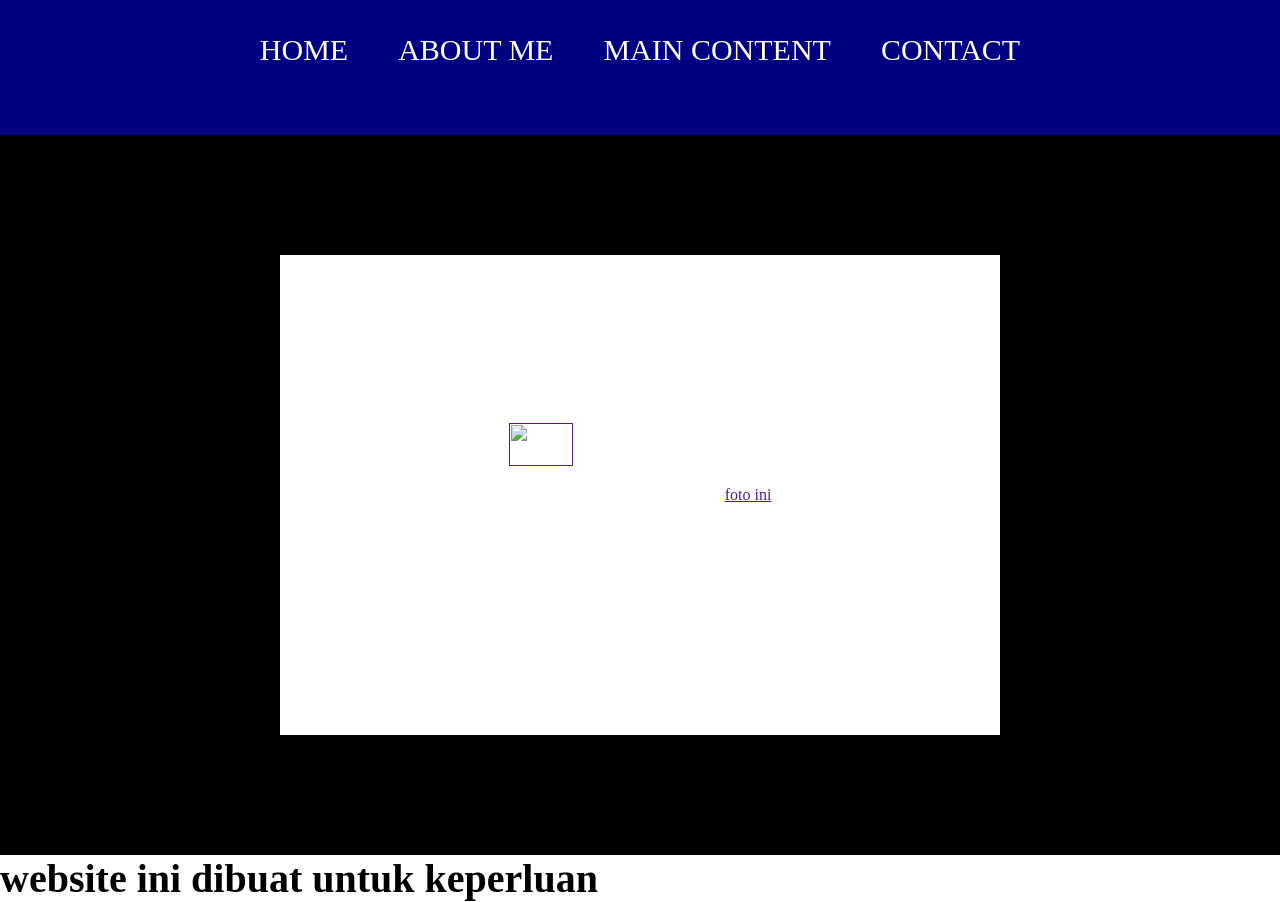
==== index.html @ 2e7325b8 "umkm jaya" ====
<!DOCTYPE html>
<html>

<head>
    <title>Website.UMKM</title>
    <link rel="stylesheet" href="style.css" />
</head>
<body>
    <div class="container">
    <!-- NAVIGATION BAR -->
    <div class="navbar-container">
        <ul class="ul-navbar">
            <li class="li-navbar">
                <a href="#" class="a-navbar">HOME</a>
            </li>
            <li class="li-navbar">
                <a href="about.html" class="a-navbar">ABOUT ME</a>
            <li class="li-navbar">
                <a href="main.html" class="a-navbar">MAIN CONTENT</a>
            </li>
            <li class="li-navbar">
                <a href="contact.html" class="a-navbar">CONTACT</a>
            </li>
        </ul>
    </div>
    <!-- NAVIGATION SELESAI -->

    <!-- CONTENT 1 -->
    <div class="container-content">
        <a href="" class="a-content">
            <img src="" class="img-content" />
            <p>foto ini</p>
        </a>

    </div>
    <!-- content 1 end -->

    <!-- footer -->
    <div class="content-footer">
        <h1 class="h1-footer">website ini dibuat untuk keperluan</h1>
    </div>
    <!-- footer end -->
    </div>
</body>

</html>
---- style.css ----
*,
html {
    margin: 0;
    padding: 0;
}

.container {}

.navbar-container {
    background-color: navy;
    width: 100%;
    height: 15vh;
}

.ul-navbar {
    display: flex;
    height: 100px;
    justify-content: center;
    align-items: center;
}

.li-navbar {
    list-style-type: none;
    padding: 20px;
    margin: 5px;
    color: white;
    font-size: 30px;
}

.li-navbar:hover {
    background-color: maroon;
    transition: .5s ease-in-out;
    transition-delay: .1s;
    border-radius: 8px;
}

.a-navbar {
    color: white;
    text-decoration: none;
}

.container-content {
    background-color: black;
    display: flex;
    justify-content: center;
    align-items: center;
    height: 80vh;
}

.a-content{
    background-color: white;
    width: 720px;
    height: 480px;
    display: flex;
    justify-content: center;
    align-items: center;
}

.img-content {
    width: 30%;
    height: 30%;
}

.container-footer {
height: 10vh;
background-color: crimson;
display: flex;
justify-content: center;
align-items: center;
}

.h1-footer {
font-size: 40px;
}
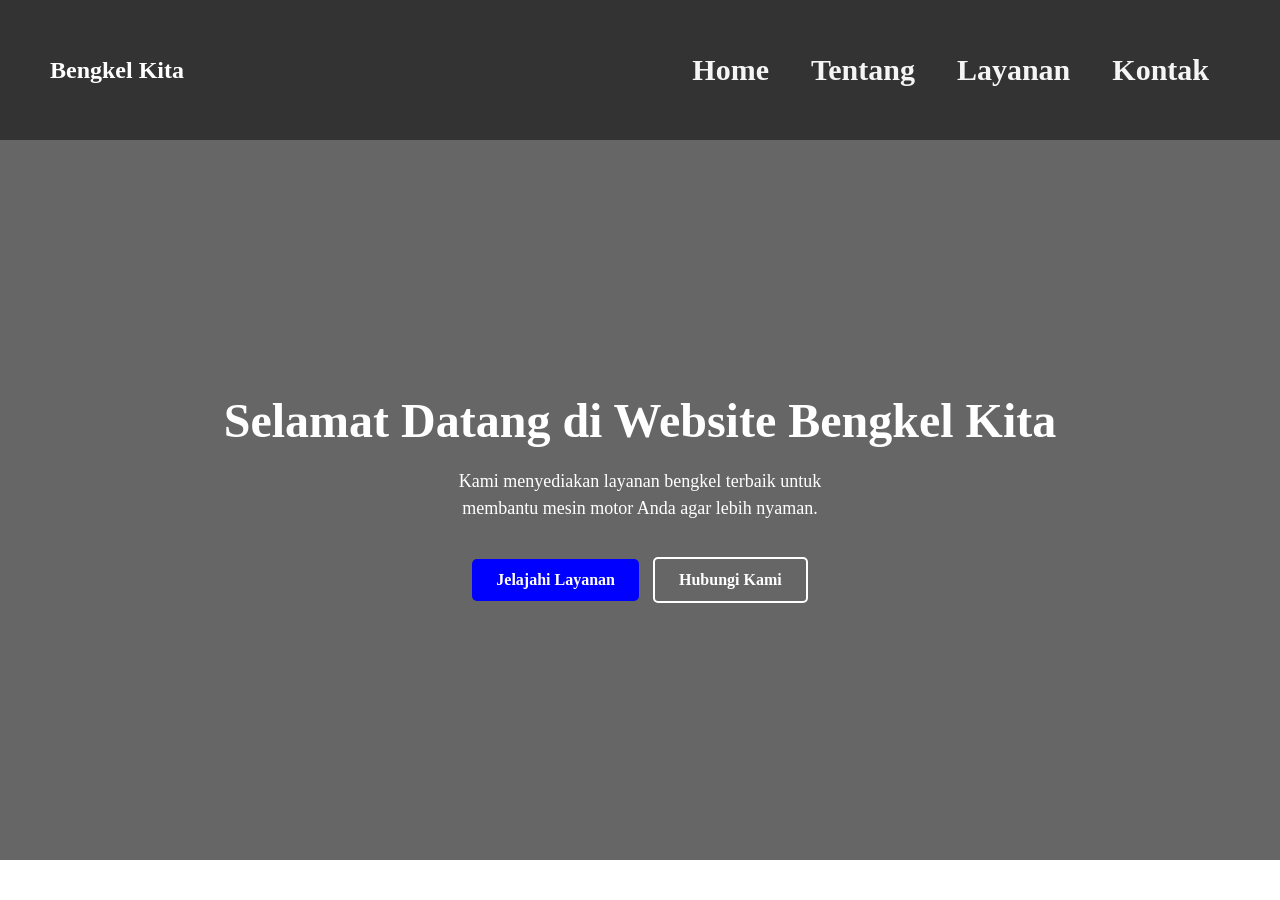
==== commit 08367b26: "umkm jaya" ====
--- a/index.html
+++ b/index.html
@@ -8,37 +8,40 @@
 <body>
     <div class="container">
     <!-- NAVIGATION BAR -->
-    <div class="navbar-container">
+     <header>
+     <div class="logo">Bengkel Kita</div>
+     <nav>
         <ul class="ul-navbar">
             <li class="li-navbar">
-                <a href="#" class="a-navbar">HOME</a>
+                <a href="#home" class="a-navbar">Home</a>
             </li>
             <li class="li-navbar">
-                <a href="about.html" class="a-navbar">ABOUT ME</a>
+                <a href="about.html" class="a-navbar">Tentang</a>
             <li class="li-navbar">
-                <a href="main.html" class="a-navbar">MAIN CONTENT</a>
+                <a href="main.html" class="a-navbar">Layanan</a>
             </li>
             <li class="li-navbar">
-                <a href="contact.html" class="a-navbar">CONTACT</a>
+                <a href="contact.html" class="a-navbar">Kontak</a>
             </li>
         </ul>
-    </div>
+      </nav>
+    </header>
     <!-- NAVIGATION SELESAI -->
 
     <!-- CONTENT 1 -->
-    <div class="container-content">
-        <a href="" class="a-content">
-            <img src="" class="img-content" />
-            <p>foto ini</p>
-        </a>
-
+  <section id="home" class="hero">
+    <div class="hero-content">
+      <h1>Selamat Datang di Website Bengkel Kita</h1>
+      <p>Kami menyediakan layanan bengkel terbaik untuk membantu mesin motor Anda agar lebih nyaman.</p>
+      <div class="cta-buttons">
+        <a href="main.html" class="btn btn-primary">Jelajahi Layanan</a>
+        <a href="contact.html" class="btn btn-secondary">Hubungi Kami</a>
     </div>
+  </section>
     <!-- content 1 end -->
 
     <!-- footer -->
-    <div class="content-footer">
-        <h1 class="h1-footer">website ini dibuat untuk keperluan</h1>
-    </div>
+
     <!-- footer end -->
     </div>
 </body>
--- a/style.css
+++ b/style.css
@@ -4,12 +4,18 @@
     padding: 0;
 }
 
-.container {}
+header {
+    display: flex;
+    justify-content: space-between;
+    align-items: center;
+    padding: 20px 50px;
+    background-color: #333;
+    color: #fff;
+}
 
-.navbar-container {
-    background-color: navy;
-    width: 100%;
-    height: 15vh;
+header .logo {
+    font-size: 24px;
+    font-weight: bold;
 }
 
 .ul-navbar {
@@ -21,54 +27,77 @@
 
 .li-navbar {
     list-style-type: none;
-    padding: 20px;
+    padding: 8px 16px;
     margin: 5px;
-    color: white;
+    color: rgb(248, 241, 241);
     font-size: 30px;
+    transition: 0.3s;
 }
 
 .li-navbar:hover {
     background-color: maroon;
     transition: .5s ease-in-out;
     transition-delay: .1s;
-    border-radius: 8px;
+    border-radius: 4px;
 }
 
 .a-navbar {
-    color: white;
+    color: rgb(245, 245, 245);
     text-decoration: none;
+    font-weight: 800;
 }
 
 .container-content {
-    background-color: black;
+    background-color: #f7f7f7;
     display: flex;
     justify-content: center;
     align-items: center;
     height: 80vh;
 }
-
-.a-content{
-    background-color: white;
-    width: 720px;
-    height: 480px;
-    display: flex;
-    justify-content: center;
-    align-items: center;
+/* styling isi home */
+.hero {
+  height: 80vh;
+  background: linear-gradient(rgba(0,0,0,0.6), rgba(0,0,0,0.6)), url('https://picsum.photos/1200/800') no-repeat center center/cover;
+  display: flex;
+  justify-content: center;
+  align-items: center;
+  text-align: center;
+  color: #fff;
+  padding: 0 20px;
 }
 
-.img-content {
-    width: 30%;
-    height: 30%;
+.hero-content h1 {
+    font-size: 48px;
+    margin-bottom: 20px;
 }
 
-.container-footer {
-height: 10vh;
-background-color: crimson;
-display: flex;
-justify-content: center;
-align-items: center;
+.hero-content p {
+    font-size: 18px;
+    max-width: 400px;
+    margin: 0 auto 30px auto;
+    line-height: 1.5;
 }
 
-.h1-footer {
-font-size: 40px;
+.btn {
+    display: inline-block;
+    padding: 12px 24px;
+    text-decoration: none;
+    border-radius: 5px;
+    font-weight: bold;
+    margin: 5px;
+}
+
+.btn-primary {
+    background-color: blue;
+    color: white;
+}
+
+.btn-secondary {
+    background-color: transparent;
+    color: white;
+    border: 2px solid white;
+}
+
+.btn:hover {
+    opacity: 0.8;
 }
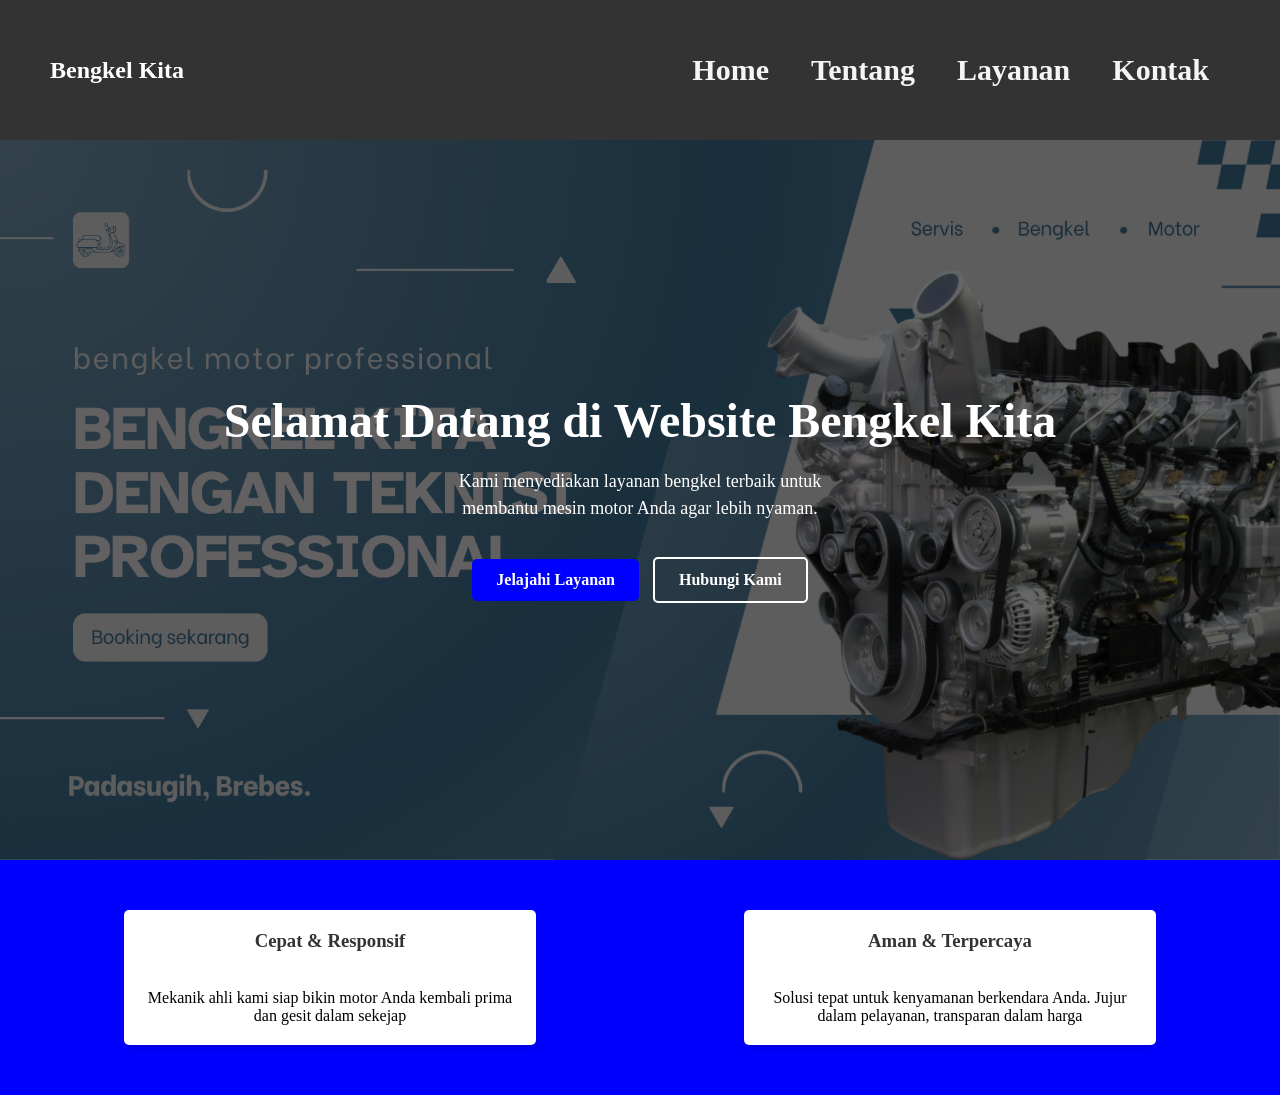
==== commit d5f23dee: "umkm jaya" ====
--- a/index.html
+++ b/index.html
@@ -5,44 +5,52 @@
     <title>Website.UMKM</title>
     <link rel="stylesheet" href="style.css" />
 </head>
+
 <body>
     <div class="container">
-    <!-- NAVIGATION BAR -->
-     <header>
-     <div class="logo">Bengkel Kita</div>
-     <nav>
-        <ul class="ul-navbar">
-            <li class="li-navbar">
-                <a href="#home" class="a-navbar">Home</a>
-            </li>
-            <li class="li-navbar">
-                <a href="about.html" class="a-navbar">Tentang</a>
-            <li class="li-navbar">
-                <a href="main.html" class="a-navbar">Layanan</a>
-            </li>
-            <li class="li-navbar">
-                <a href="contact.html" class="a-navbar">Kontak</a>
-            </li>
-        </ul>
-      </nav>
-    </header>
-    <!-- NAVIGATION SELESAI -->
+        <!-- NAVIGATION BAR -->
+        <header>
+            <div class="logo">Bengkel Kita</div>
+            <nav>
+                <ul class="ul-navbar">
+                    <li class="li-navbar">
+                        <a href="#home" class="a-navbar">Home</a>
+                    </li>
+                    <li class="li-navbar">
+                        <a href="about.html" class="a-navbar">Tentang</a>
+                    <li class="li-navbar">
+                        <a href="main.html" class="a-navbar">Layanan</a>
+                    </li>
+                    <li class="li-navbar">
+                        <a href="contact.html" class="a-navbar">Kontak</a>
+                    </li>
+                </ul>
+            </nav>
+        </header>
+        <!-- NAVIGATION SELESAI -->
 
-    <!-- CONTENT 1 -->
-  <section id="home" class="hero">
-    <div class="hero-content">
-      <h1>Selamat Datang di Website Bengkel Kita</h1>
-      <p>Kami menyediakan layanan bengkel terbaik untuk membantu mesin motor Anda agar lebih nyaman.</p>
-      <div class="cta-buttons">
-        <a href="main.html" class="btn btn-primary">Jelajahi Layanan</a>
-        <a href="contact.html" class="btn btn-secondary">Hubungi Kami</a>
-    </div>
-  </section>
-    <!-- content 1 end -->
-
-    <!-- footer -->
-
-    <!-- footer end -->
+        <!-- CONTENT 1 -->
+        <section id="home" class="hero">
+            <div class="hero-content">
+                <h1>Selamat Datang di Website Bengkel Kita</h1>
+                <p>Kami menyediakan layanan bengkel terbaik untuk membantu mesin motor Anda agar lebih nyaman.</p>
+                <div class="cta-buttons">
+                    <a href="main.html" class="btn btn-primary">Jelajahi Layanan</a>
+                    <a href="contact.html" class="btn btn-secondary">Hubungi Kami</a>
+                </div>
+            </div>
+        </section>
+        <!-- content 1 end -->
+        <section class="features">
+            <div class="card">
+                <h3>Cepat & Responsif</h3>
+                <p>Mekanik ahli kami siap bikin motor Anda kembali prima dan gesit dalam sekejap</p>
+            </div>
+            <div class="card">
+                <h3>Aman & Terpercaya</h3>
+                <p>Solusi tepat untuk kenyamanan berkendara Anda. Jujur dalam pelayanan, transparan dalam harga</p>
+            </div>
+        </section>
     </div>
 </body>
 
--- a/style.css
+++ b/style.css
@@ -57,7 +57,7 @@
 /* styling isi home */
 .hero {
   height: 80vh;
-  background: linear-gradient(rgba(0,0,0,0.6), rgba(0,0,0,0.6)), url('https://picsum.photos/1200/800') no-repeat center center/cover;
+  background: linear-gradient(rgba(0,0,0,0.6), rgba(0,0,0,0.6)), url('Motor.png') no-repeat center center/cover;
   display: flex;
   justify-content: center;
   align-items: center;
@@ -100,4 +100,25 @@
 
 .btn:hover {
     opacity: 0.8;
+}
+/* footer fitur */
+.features {
+    display: flex;
+    justify-content: space-around;
+    padding: 50px 20px;
+    background-color: blue;
+}
+
+.card {
+    background-color: white;
+    padding: 20px;
+    border-radius: 5px;
+    width: 30%;
+    box-shadow: 0 4px 6px rgba(0,0,0,0.1);
+    text-align: center;
+}
+
+.card h3 {
+    margin-bottom: 10% ;
+    color: #333;
 }
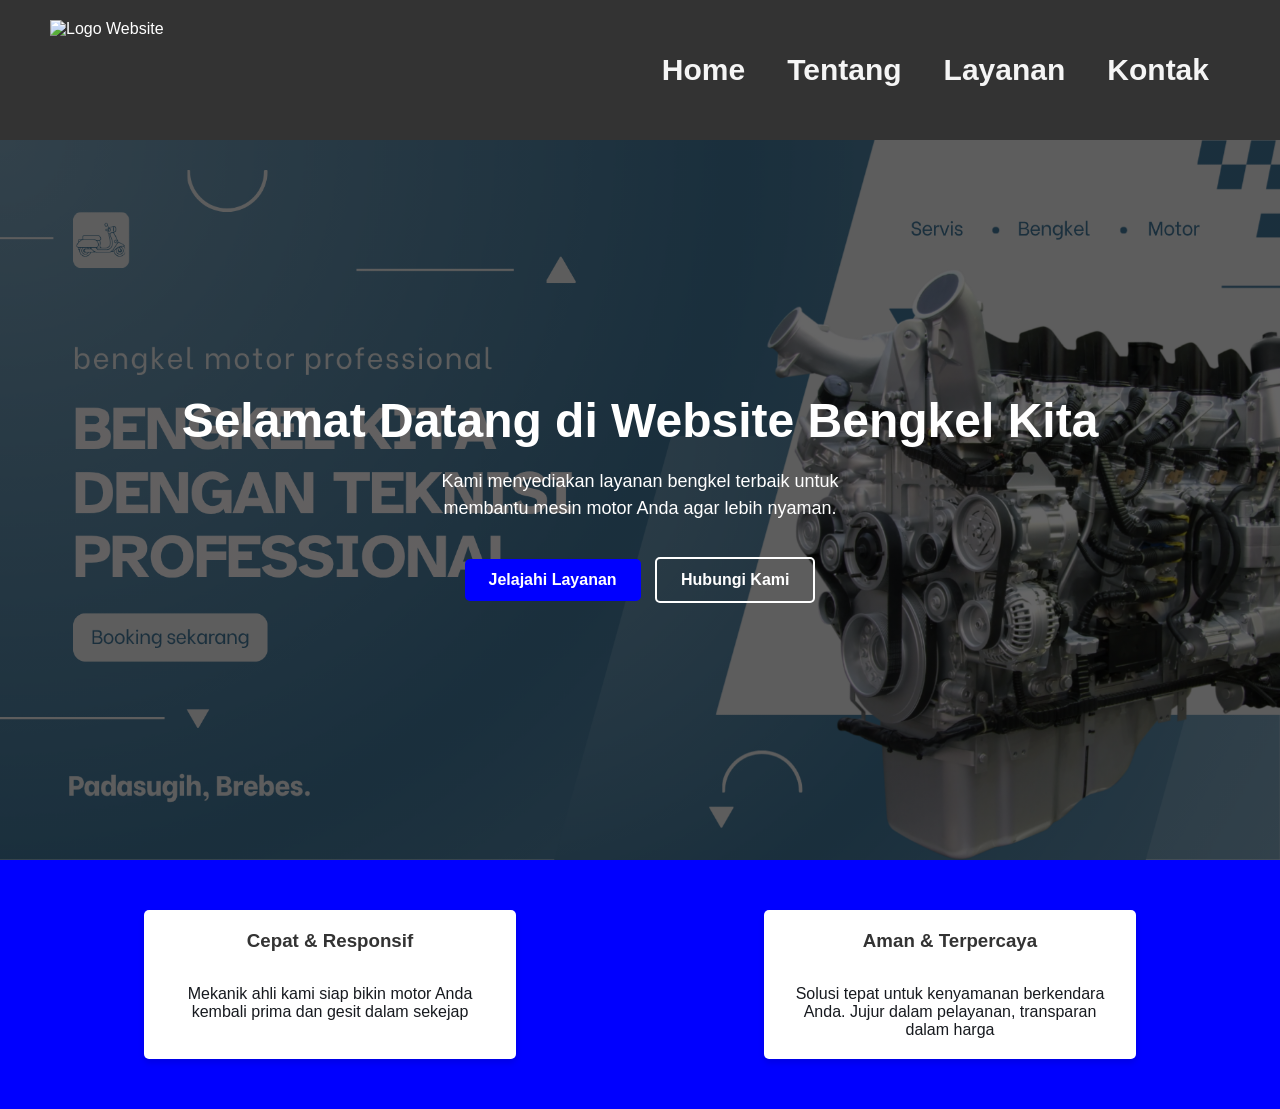
==== commit 9bf33c3d: "menambahkan foto logo dan perbaikan error" ====
--- a/index.html
+++ b/index.html
@@ -10,7 +10,7 @@
     <div class="container">
         <!-- NAVIGATION BAR -->
         <header>
-            <div class="logo">Bengkel Kita</div>
+            <img src="Bengkel Kita.png" alt="Logo Website" width="120" height="100">
             <nav>
                 <ul class="ul-navbar">
                     <li class="li-navbar">
--- a/style.css
+++ b/style.css
@@ -121,4 +121,371 @@
 .card h3 {
     margin-bottom: 10% ;
     color: #333;
-}+}
+
+/* styling isi about me */
+.about-section {
+    font-family: Arial, sans-serif;
+    color: #111;
+}
+
+.about-header {
+    background-color: #30466f;
+    color: #fff;
+    text-align: center;
+    padding: 18px;
+}
+
+.about-header h1 {
+    margin: 0;
+    font-size: 40px;
+}
+
+.about-content {
+    display: grid;
+    grid-template-columns: 1fr 1fr;
+    gap: 55px;
+    padding: 35px 4.5%;
+}
+
+.about-left h2 {
+    font-size: 14px;
+    line-height: 1.7;
+    margin: 0 0 28px;
+}
+
+.address {
+    display: flex;
+    align-items: flex-start;
+    gap: 12px;
+    margin-bottom: 38px;
+}
+
+.address p {
+    margin: 0;
+    font-size: 16px;
+    line-height: 1.6;
+}
+
+.location-icon {
+    font-size: 23px;
+}
+
+.btn-booking {
+    display: inline-block;
+    background-color: #30466f;
+    color: white;
+    text-decoration: none;
+    padding: 19px 35px;
+    font-size: 14px;
+    font-weight: bold;
+}
+
+.btn-booking:hover {
+    background-color: #1e304f;
+}
+
+.about-right p {
+    font-size: 15.5px;
+    line-height: 1.7;
+    text-align: justify;
+    margin: 0 0 25px;
+}
+
+/* tampilan HP */
+@media (max-width: 768px) {
+    .about-content {
+        grid-template-columns: 1fr;
+        gap: 30px;
+    }
+
+    .about-left h2 {
+        font-size: 26px;
+    }
+
+    .about-header h1 {
+        font-size: 30px;
+    }
+}
+
+/* ===== DESAIN LAYANAN BENGKEL ===== */
+.service-section {
+    background-color: #2d436d;
+    color: white;
+    padding: 35px 7% 50px;
+    text-align: center;
+}
+
+.service-container {
+    max-width: 1100px;
+    margin: 0 auto;
+}
+
+.service-section h1 {
+    font-size: 36px;
+    margin: 0 0 15px;
+}
+
+.service-breadcrumb {
+    font-size: 11px;
+    margin-bottom: 55px;
+}
+
+.service-description {
+    max-width: 850px;
+    margin: 0 auto 25px;
+    font-size: 14px;
+    line-height: 1.8;
+}
+
+.service-grid {
+    display: grid;
+    grid-template-columns: repeat(3, minmax(0, 1fr));
+    gap: 12px;
+}
+
+.service-card {
+    background-color: white;
+    color: #2d436d;
+    border-radius: 9px;
+    padding: 25px 18px;
+    min-height: 180px;
+    box-sizing: border-box;
+    transition: transform 0.2s ease;
+}
+
+.service-card:hover {
+    transform: translateY(-4px);
+}
+
+.service-icon {
+    font-size: 35px;
+    margin-bottom: 12px;
+}
+
+.service-card h3 {
+    font-size: 20px;
+    margin: 8px 0 14px;
+}
+
+.service-card p {
+    color: #222;
+    font-size: 13px;
+    line-height: 1.7;
+    margin: 0;
+}
+
+@media (max-width: 768px) {
+    .service-section {
+        padding: 30px 5%;
+    }
+
+    .service-section h1 {
+        font-size: 28px;
+    }
+
+    .service-breadcrumb {
+        margin-bottom: 35px;
+    }
+
+    .service-grid {
+        grid-template-columns: repeat(2, minmax(0, 1fr));
+    }
+}
+
+@media (max-width: 480px) {
+    .service-grid {
+        grid-template-columns: 1fr;
+    }
+}
+
+/* Reset dasar */
+* {
+    margin: 0;
+    padding: 0;
+    box-sizing: border-box;
+}
+
+body {
+    font-family: Arial, sans-serif;
+    color: #171a1f;
+    background-color: #ffffff;
+}
+
+/* Header Kontak */
+.contact-header {
+    background-color: #30466f;
+    color: white;
+    height: 345px;
+    text-align: center;
+    padding-top: 108px;
+}
+
+.contact-header h1 {
+    font-size: 50px;
+    font-weight: bold;
+    margin-bottom: 30px;
+}
+
+.breadcrumb {
+    display: flex;
+    justify-content: center;
+    align-items: center;
+    gap: 12px;
+    font-size: 12px;
+    font-weight: bold;
+}
+
+.breadcrumb a {
+    color: #aab8d0;
+    text-decoration: none;
+}
+
+.breadcrumb span:last-child {
+    color: white;
+}
+
+/* Bagian utama */
+.contact-section {
+    width: 91%;
+    max-width: 1400px;
+    margin: 0 auto;
+    background-color: white;
+    position: relative;
+    box-shadow: 0 8px 35px rgba(0, 0, 0, 0.06);
+}
+
+/* Peta */
+.map-container {
+    width: 100%;
+    height: 220px;
+}
+
+.map-container iframe {
+    display: block;
+    width: 100%;
+    height: 100%;
+    border: 0;
+}
+
+/* Informasi kontak */
+.contact-info {
+    display: grid;
+    grid-template-columns: repeat(4, minmax(0, 1fr));
+    gap: 20px;
+    padding: 60px 35px;
+    min-height: 328px;
+    text-align: center;
+}
+
+.contact-item {
+    padding: 0 5px;
+}
+
+.contact-item > i {
+    color: #304779;
+    font-size: 30px;
+    margin-bottom: 22px;
+}
+
+.contact-item h3 {
+    font-size: 21px;
+    font-weight: bold;
+    margin-bottom: 25px;
+}
+
+.contact-item p {
+    font-size: 15px;
+    line-height: 1.75;
+    overflow-wrap: anywhere;
+}
+
+.contact-item a {
+    color: inherit;
+    text-decoration: none;
+}
+
+.contact-item a:hover {
+    color: #304779;
+}
+
+/* Status bengkel */
+.status-bengkel {
+    margin-top: 12px;
+    font-weight: bold;
+}
+
+.status-bengkel.buka {
+    color: #198754;
+}
+
+.status-bengkel.tutup {
+    color: #dc3545;
+}
+
+/* Tombol WhatsApp mengambang */
+.whatsapp-float {
+    position: fixed;
+    right: 18px;
+    bottom: 18px;
+    width: 52px;
+    height: 52px;
+    background-color: #25d366;
+    color: white;
+    border: 3px solid white;
+    border-radius: 50%;
+    display: flex;
+    align-items: center;
+    justify-content: center;
+    font-size: 32px;
+    text-decoration: none;
+    box-shadow: 0 2px 8px rgba(0, 0, 0, 0.15);
+    z-index: 999;
+}
+
+.whatsapp-float:hover {
+    background-color: #1ebe5d;
+}
+
+/* Tablet */
+@media (max-width: 900px) {
+    .contact-info {
+        grid-template-columns: repeat(2, minmax(0, 1fr));
+        row-gap: 45px;
+    }
+
+    .contact-header h1 {
+        font-size: 42px;
+    }
+}
+
+/* HP */
+@media (max-width: 550px) {
+    .contact-header {
+        height: 260px;
+        padding-top: 80px;
+    }
+
+    .contact-header h1 {
+        font-size: 34px;
+    }
+
+    .contact-section {
+        width: 100%;
+    }
+
+    .map-container {
+        height: 250px;
+    }
+
+    .contact-info {
+        grid-template-columns: 1fr;
+        padding: 40px 20px;
+        gap: 40px;
+    }
+
+    .contact-item h3 {
+        font-size: 19px;
+        margin-bottom: 15px;
+    }
+}
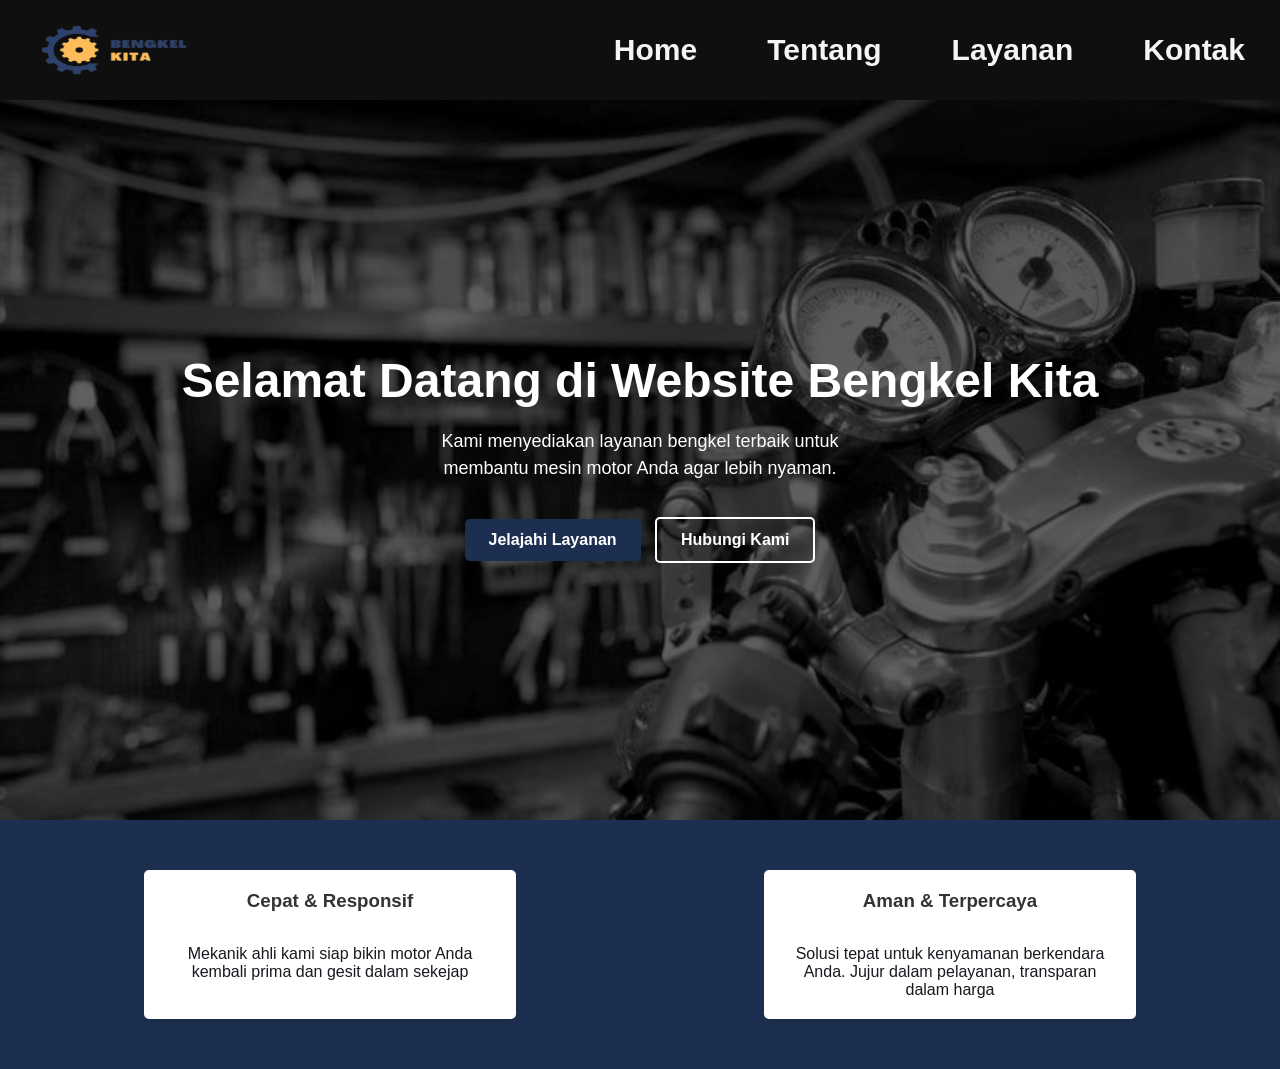
==== commit b2b97da0: "menambahkan background dan perbaiki tampilan" ====
--- a/index.html
+++ b/index.html
@@ -10,7 +10,7 @@
     <div class="container">
         <!-- NAVIGATION BAR -->
         <header>
-            <img src="Bengkel Kita.png" alt="Logo Website" width="120" height="100">
+            <img src="logo new.png" alt="Logo Website" width="230" height="160">
             <nav>
                 <ul class="ul-navbar">
                     <li class="li-navbar">
--- a/style.css
+++ b/style.css
@@ -8,13 +8,15 @@
     display: flex;
     justify-content: space-between;
     align-items: center;
-    padding: 20px 50px;
-    background-color: #333;
+    padding-top: 10px;
+    padding-bottom: 10px;
+    max-height: 100px;
+    background-color: #0f0f0f;
     color: #fff;
 }
 
 header .logo {
-    font-size: 24px;
+    font-size: 15px;
     font-weight: bold;
 }
 
@@ -27,7 +29,7 @@
 
 .li-navbar {
     list-style-type: none;
-    padding: 8px 16px;
+    padding: 8px 30px;
     margin: 5px;
     color: rgb(248, 241, 241);
     font-size: 30px;
@@ -57,7 +59,7 @@
 /* styling isi home */
 .hero {
   height: 80vh;
-  background: linear-gradient(rgba(0,0,0,0.6), rgba(0,0,0,0.6)), url('Motor.png') no-repeat center center/cover;
+  background: linear-gradient(rgba(0,0,0,0.6), rgba(0,0,0,0.6)), url('background.jpg.jpeg') no-repeat center center/cover;
   display: flex;
   justify-content: center;
   align-items: center;
@@ -88,25 +90,29 @@
 }
 
 .btn-primary {
-    background-color: blue;
-    color: white;
+    background-color: #1d2f50;
+    color: white;
+    transition: 0.2s ease;
+    
 }
 
 .btn-secondary {
     background-color: transparent;
     color: white;
     border: 2px solid white;
+    transition: 0.2s ease;
 }
 
 .btn:hover {
     opacity: 0.8;
+    transform: translateY(-2px);
 }
 /* footer fitur */
 .features {
     display: flex;
     justify-content: space-around;
     padding: 50px 20px;
-    background-color: blue;
+    background-color: #1d2f50;
 }
 
 .card {
@@ -489,3 +495,77 @@
         margin-bottom: 15px;
     }
 }
+
+/* ===== KETENTUAN BOOKING SERVIS ===== */
+.booking-section {
+    background:
+        linear-gradient(
+            rgba(255, 255, 255, 0.78),
+            rgba(255, 255, 255, 0.78)
+        ),
+        url("https://images.unsplash.com/photo-1486262715619-67b85e0b08d3?auto=format&fit=crop&w=1600&q=80");
+
+    background-size: cover;
+    background-position: center;
+    background-repeat: no-repeat;
+
+    padding: 85px 7%;
+    text-align: center;
+}
+
+.booking-content {
+    max-width: 1100px;
+    margin: 0 auto;
+}
+
+.booking-content h2 {
+    color: #111111;
+    font-size: 44px;
+    font-weight: 800;
+    line-height: 1.2;
+    margin: 0 0 25px;
+}
+
+.booking-content p {
+    max-width: 950px;
+    margin: 0 auto 35px;
+    color: #222222;
+    font-size: 17px;
+    line-height: 1.9;
+}
+
+.booking-button {
+    display: inline-block;
+    background-color: #2d436d;
+    color: #ffffff;
+    padding: 20px 42px;
+    border-radius: 6px;
+    text-decoration: none;
+    font-size: 17px;
+    font-weight: bold;
+    transition: 0.2s ease;
+}
+
+.booking-button:hover {
+    background-color: #1d2f50;
+    transform: translateY(-2px);
+}
+
+@media (max-width: 600px) {
+    .booking-section {
+        padding: 55px 6%;
+    }
+
+    .booking-content h2 {
+        font-size: 29px;
+    }
+
+    .booking-content p {
+        font-size: 14px;
+    }
+
+    .booking-button {
+        padding: 15px 28px;
+        font-size: 15px;
+    }
+}
